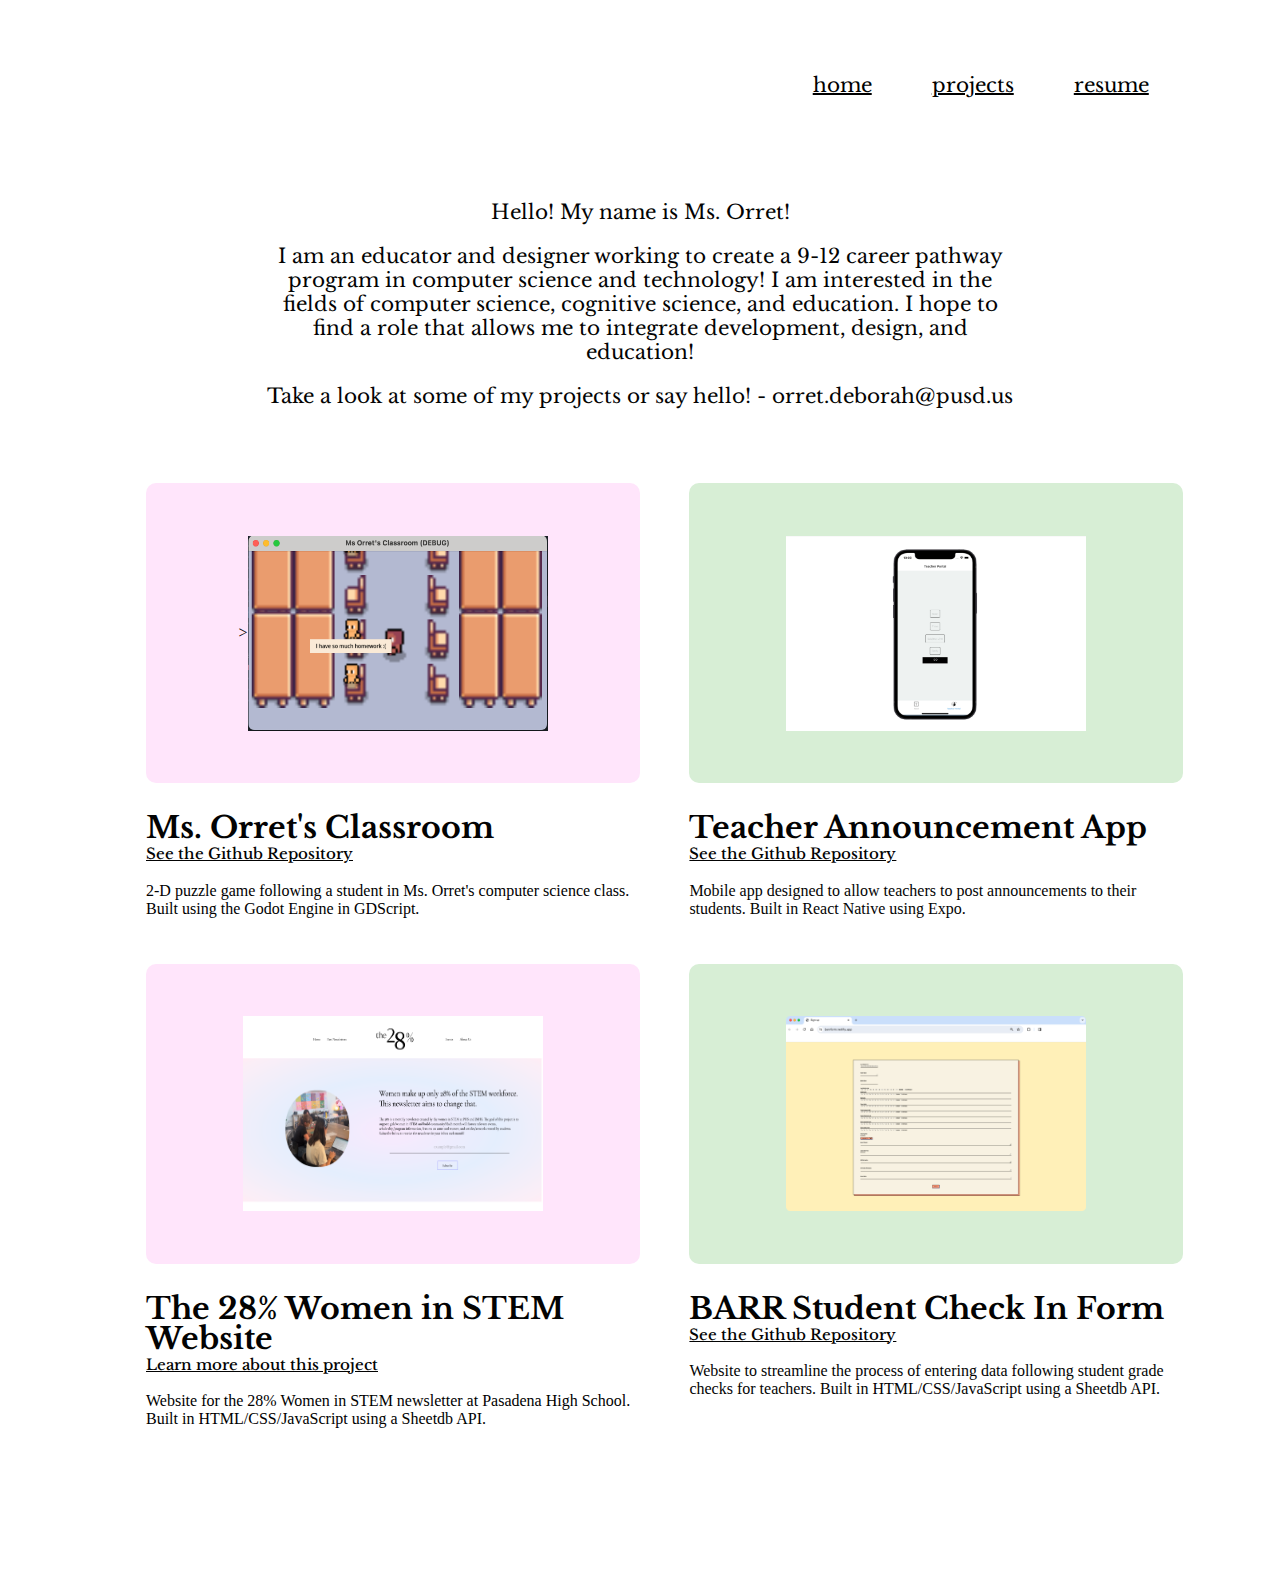
==== index.html @ 6c94bc50 "Initial commit" ====
<!DOCTYPE html>
<head>
 
<link rel="preconnect" href="https://fonts.googleapis.com" />
  <link rel="preconnect" href="https://fonts.gstatic.com" crossorigin />
  <link
    href="https://fonts.googleapis.com/css2?family=Libre+Baskerville:ital,wght@0,400;0,700;1,400&family=Mulish:ital,wght@0,200..1000;1,200..1000&display=swap"
    rel="stylesheet"
  />
  <link rel="stylesheet" type="text/css" href="style.css" />
</head>
<html>


  <div class="nav-bar">

    <div class="nav-link">
      <a href="../index.html"><p>home</p></a>
    </div>
      
      <div class="nav-link dropdown">
        <a href="#""><p>projects</a>
        <div class="dropdown-content">
          <a href="/pages/28-percent-example-page/28percent-example.html">28 Percent Website Example</a>
          <a href="/pages/project-template.html">Project Template</a>
        </div>
    
    </div>
      
    <div class = "nav-link">
      <a href="../index.html"><p>resume</p></a> </div>
    </div>





  <div class="home-header">
    <p> Hello! My name is Ms. Orret!</p>
    <p>
        I am an educator and designer working to create a 9-12 career pathway program in computer science and technology! 
        I am interested in the fields of computer science, cognitive science, and education. I hope to find a role that allows me to integrate development, design, and education!
    <p/>
    <p>  Take a look at some of my projects or say hello! - orret.deborah@pusd.us</p>
  </div>

  <br> <br>

  <div class="project-grid">
    <br /><br /><br />
    <div class="project-row">
      <div class="project-container">
        <div class="project-inner-container" style="background: #ffe5fb">
         
            ><img src="./home-page-assets/godot-game.png" class="project-img"
          />
        </div>

        <p class="project-title">Ms. Orret's Classroom</p>
        <a class="project-link" href="#"> See the Github Repository </a>
        <p class="project-description">
          2-D puzzle game following a student in Ms. Orret's computer science class. Built using the Godot Engine in GDScript.
        </p>
      </div>

      <div class="project-container">
        <div class="project-inner-container" style="background: #d7eed5">
         
            <img src="./home-page-assets/mobile-app.png" class="project-img"
          />
        </div>

        <p class="project-title">Teacher Announcement App</p>
        <a class="project-link" href="#"> See the Github Repository </a>
        <p class="project-desc">
          Mobile app designed to allow teachers to post announcements to their students. Built in React Native using Expo. 
        </p>
      </div>
    </div>



    <div class="project-row">
        <div class="project-container">
          <div class="project-inner-container" style="background: #ffe5fb">
            
              <img src="./home-page-assets/28-percent-site.png" class="project-img"
            />
          </div>
  
          <p class="project-title">The 28% Women in STEM Website</p>
          <a class = "project-link" href="/pages/28percent-example.html"> Learn more about this project </a>
          <p class="project-description">
            Website for the 28% Women in STEM newsletter at Pasadena High School. Built in HTML/CSS/JavaScript using a Sheetdb API.
          </p>
        </div>
  
        <div class="project-container">
          <div class="project-inner-container" style="background: #d7eed5">
            <img src="./home-page-assets/barr-form.png" class="project-img"
            />
          </div>
  
          <p class="project-title">BARR Student Check In Form</p>
          <a class="project-link" href="#"> See the Github Repository </a>
          <p class="project-desc">
            Website to streamline the process of entering data following student grade checks for teachers. Built in HTML/CSS/JavaScript using a Sheetdb API.
          </p>
        </div>
      </div>

    <br /><br /><br />
   
  </div>
  <br /><br /><br />
</html>
---- style.css ----
.nav-bar {
    display: flex;
    flex-direction: row;
    padding-top: 20px;
    font-family: "Libre Baskerville";
    font-size: 20px;
    font-style: normal;
    font-weight: 400;
    line-height: normal;
    color: black;
    justify-content: right;
    margin-right: 5%;
    
}

.nav-link {
    padding-top: 25px;
    padding-right: 5%;
}

.nav-link a {
    text-decoration: underline;
    color: black;
}

.nav-link a:hover {
    text-decoration: underline;
}


  /* Dropdown Content (Hidden by Default) */
.dropdown-content {
    display: none;
    position: absolute;
    background-color: #ffffff;
    z-index: 1;
    border: solid;
    border-color: black;
    border-radius: 5px;
}

  /* Links inside the dropdown */
.dropdown-content a {
    font-family: "Libre Baskerville";
    font-size: 20px;
    font-style: normal;
    font-weight: 400;
    line-height: normal;
    color: black;
    padding: 12px 16px;
    text-decoration: none;
    display: block;
}

  /* Change color of dropdown links on hover */
.dropdown-content a:hover {background-color: #ffffff;}

  /* Show the dropdown menu on hover */
.dropdown:hover .dropdown-content {display: block;}


.home-header {
    justify-content: center;
    text-align: center;
    align-items:center;
    margin:auto;
    padding-bottom: 5%;
    padding-top: 5%;
    width: 754px;
    height: 150px;

    color: #030303;
    font-family: "Libre Baskerville";
    font-size: 20px; 
    font-weight: lighter;
    line-height: normal;
}



.project-grid {
    display: flex;
    flex-direction: column;
    margin: auto;
    justify-content: center;
    align-items: center;
}

.project-row {
    display: flex;
    flex-direction: row;
}

.project-container {
    width: 494px;
    padding-right: 5%;
    margin-bottom: 3%;
}

.project-inner-container {
    width: 494px;
    height: 300px;
    display:flex;
    border-radius: 10px;
    justify-content: center;
    align-items: center;
}

.project-img {
    width: 300px;
    height: 195px;
    transition: transform 0.3s ease-in-out; /* Adding a smooth transition effect */
    cursor: pointer; /* Changing cursor to a hand */
}

.project-img:hover {
    transform: scale(1.03); /* Increasing size by 3% */
}

.project-title{
    margin-bottom: 0;
    color: #030303;
    font-family: "Libre Baskerville";
    font-size: 30px;
    font-style: normal;
    font-weight: 700;
    line-height: 1;
}

.project-link {
    color: #030303;
    font-family: "Libre Baskerville";
    font-size: 15px;
    font-style: normal;
    font-weight: 500;
    line-height: 1.5;
}

.project-desc {
margin-top: 0.5;
color: #030303;
}
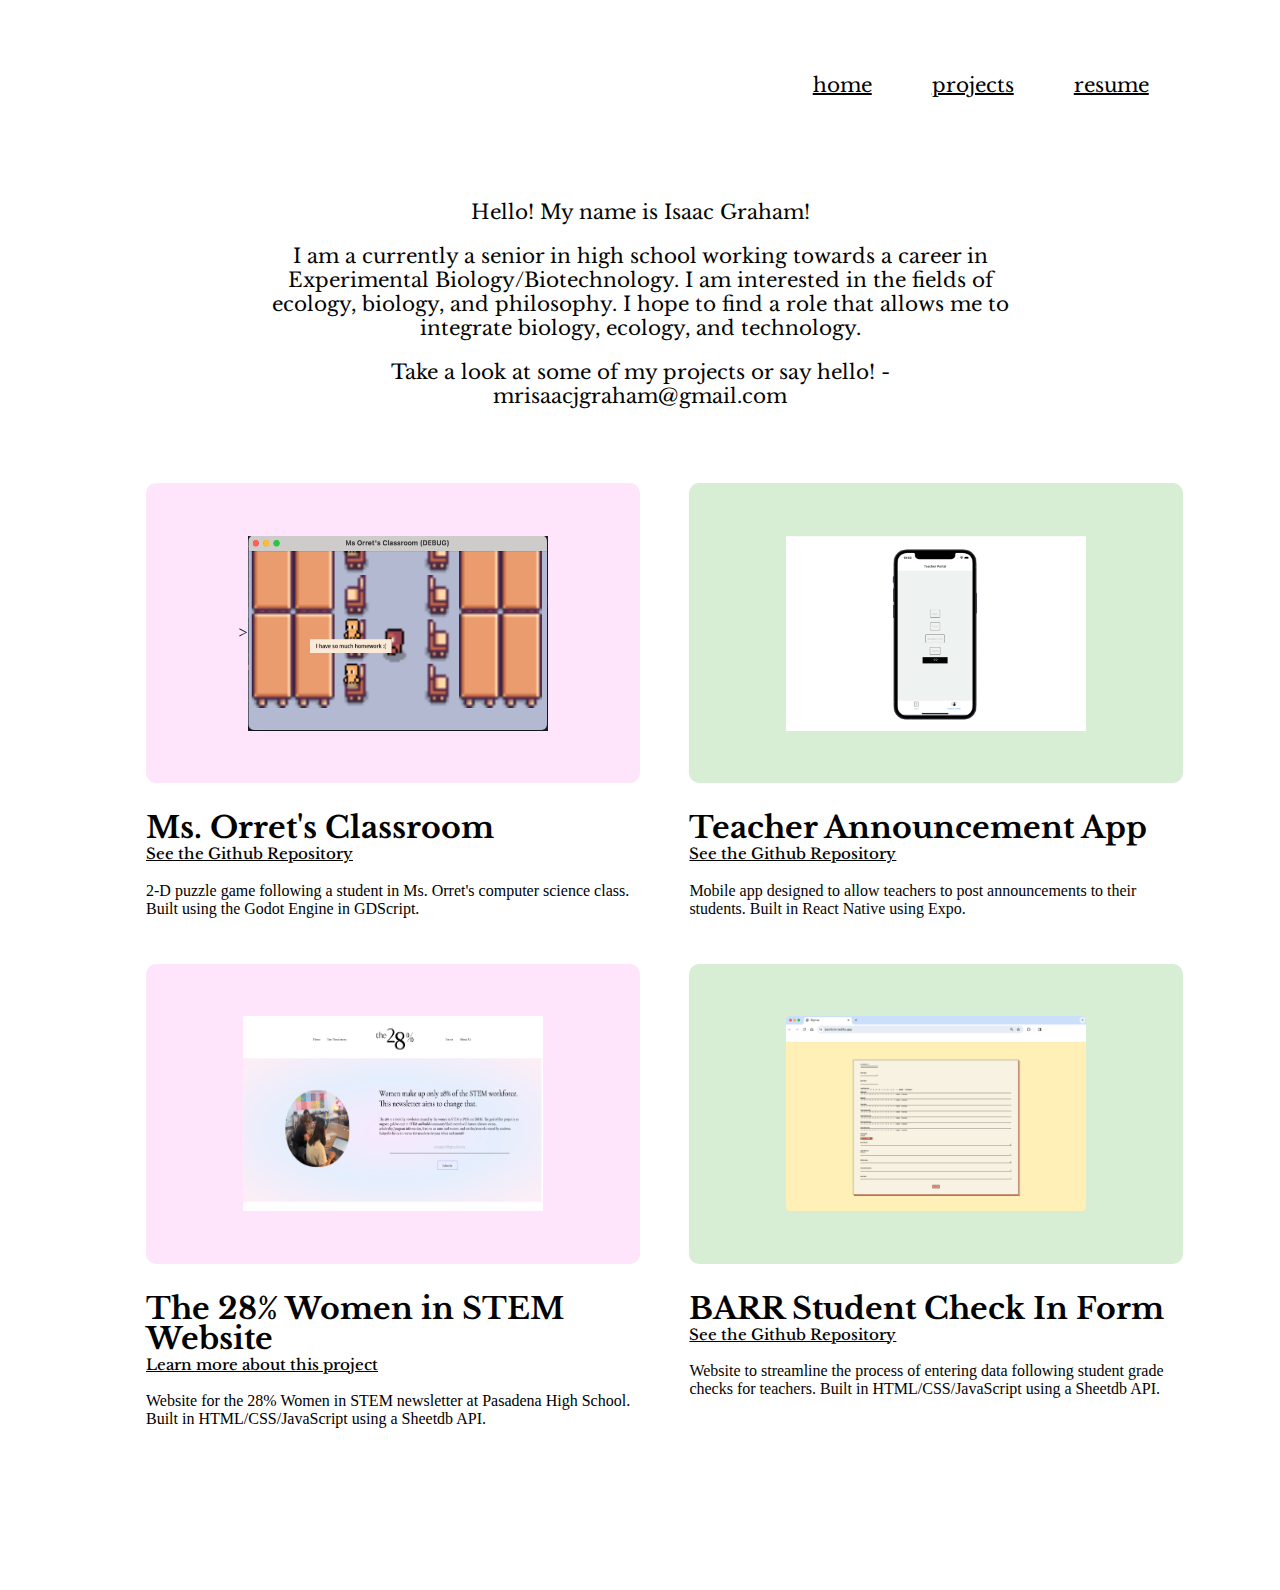
==== commit af52b455: "changed some text" ====
--- a/index.html
+++ b/index.html
@@ -37,12 +37,12 @@
 
 
   <div class="home-header">
-    <p> Hello! My name is Ms. Orret!</p>
+    <p> Hello! My name is Isaac Graham!</p>
     <p>
-        I am an educator and designer working to create a 9-12 career pathway program in computer science and technology! 
-        I am interested in the fields of computer science, cognitive science, and education. I hope to find a role that allows me to integrate development, design, and education!
+        I am a currently a senior in high school working towards a career in Experimental Biology/Biotechnology. 
+        I am interested in the fields of ecology, biology, and philosophy. I hope to find a role that allows me to integrate biology, ecology, and technology.
     <p/>
-    <p>  Take a look at some of my projects or say hello! - orret.deborah@pusd.us</p>
+    <p>  Take a look at some of my projects or say hello! - mrisaacjgraham@gmail.com</p>
   </div>
 
   <br> <br>
